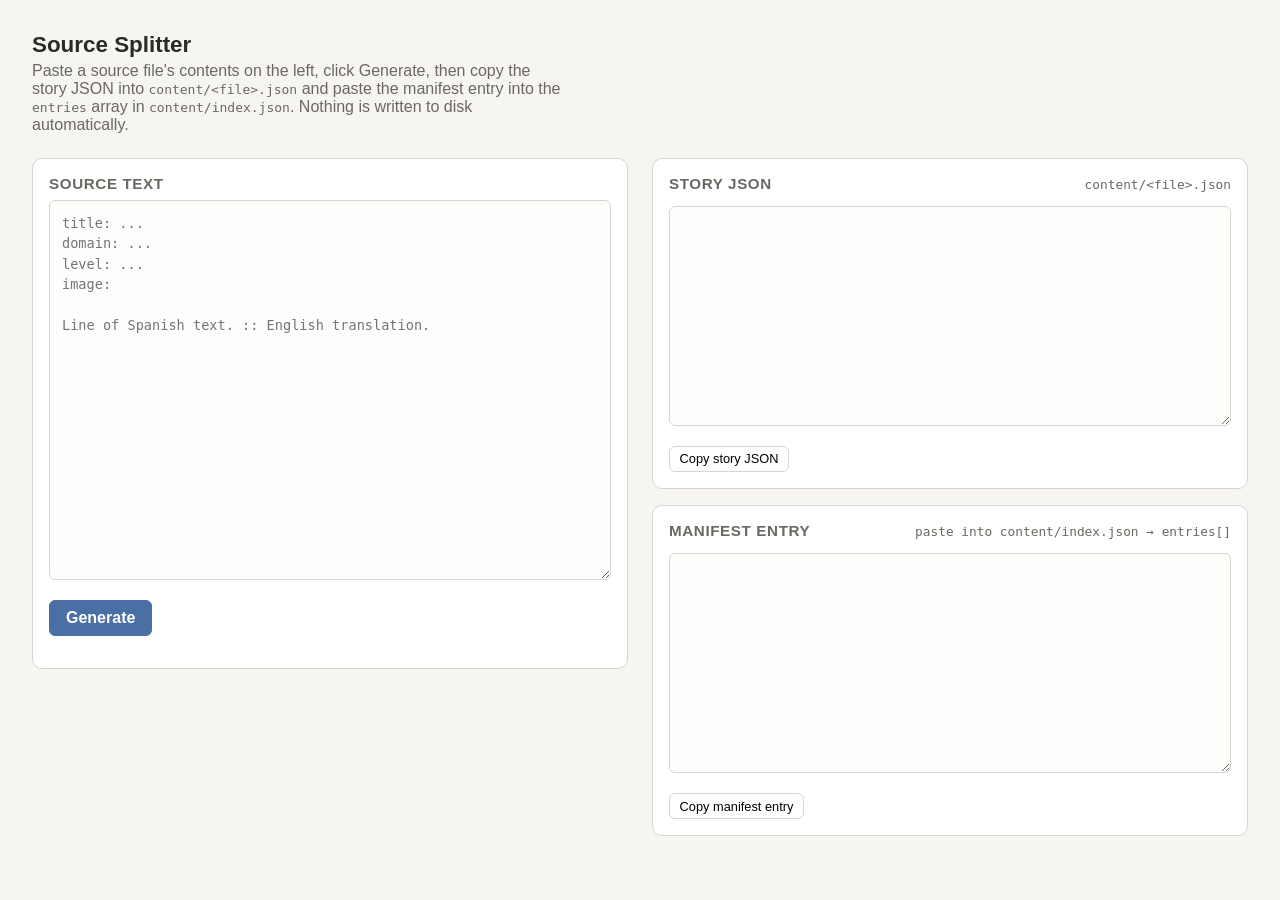
==== tools/splitter.html @ 1ebe26c6 "Scaffolding and test passage" ====
<!DOCTYPE html>
<html lang="en">
<head>
<meta charset="UTF-8">
<meta name="viewport" content="width=device-width, initial-scale=1.0">
<title>Source Splitter</title>
<style>
  :root {
    color-scheme: light;
    --bg: #f6f5f2;
    --panel: #ffffff;
    --border: #d8d5ce;
    --text: #2b2a27;
    --muted: #6b6862;
    --accent: #4a6fa5;
    --error: #a5464a;
  }
  * { box-sizing: border-box; }
  body {
    margin: 0;
    padding: 2rem;
    background: var(--bg);
    color: var(--text);
    font-family: -apple-system, "Segoe UI", Roboto, sans-serif;
  }
  h1 { font-size: 1.4rem; margin: 0 0 .25rem; }
  p.hint { color: var(--muted); margin: 0 0 1.5rem; max-width: 60ch; }
  .layout {
    display: grid;
    grid-template-columns: 1fr 1fr;
    gap: 1.5rem;
    align-items: start;
  }
  @media (max-width: 900px) {
    .layout { grid-template-columns: 1fr; }
  }
  .panel {
    background: var(--panel);
    border: 1px solid var(--border);
    border-radius: 10px;
    padding: 1rem;
  }
  .panel h2 {
    font-size: .95rem;
    margin: 0 0 .5rem;
    color: var(--muted);
    font-weight: 600;
    text-transform: uppercase;
    letter-spacing: .04em;
  }
  textarea {
    width: 100%;
    font-family: "Cascadia Code", Consolas, monospace;
    font-size: .85rem;
    line-height: 1.5;
    padding: .75rem;
    border: 1px solid var(--border);
    border-radius: 6px;
    resize: vertical;
    background: #fdfdfc;
    color: var(--text);
  }
  #source { height: 380px; }
  .output textarea { height: 220px; }
  .output + .output { margin-top: 1rem; }
  button {
    font: inherit;
    cursor: pointer;
    border-radius: 6px;
    border: 1px solid var(--border);
    background: var(--panel);
    padding: .5rem 1rem;
  }
  button.primary {
    background: var(--accent);
    color: #fff;
    border-color: var(--accent);
    font-weight: 600;
  }
  .actions { margin-top: 1rem; }
  .output-head {
    display: flex;
    justify-content: space-between;
    align-items: baseline;
    margin-bottom: .35rem;
  }
  .output-head .path {
    font-family: monospace;
    color: var(--muted);
    font-size: .8rem;
  }
  .errors {
    margin-top: 1rem;
    color: var(--error);
    font-size: .85rem;
    white-space: pre-wrap;
  }
  .copy-btn { font-size: .8rem; padding: .3rem .6rem; }
</style>
</head>
<body>
  <h1>Source Splitter</h1>
  <p class="hint">
    Paste a source file's contents on the left, click Generate, then copy the story
    JSON into <code>content/&lt;file&gt;.json</code> and paste the manifest entry into
    the <code>entries</code> array in <code>content/index.json</code>. Nothing is
    written to disk automatically.
  </p>

  <div class="layout">
    <div class="panel">
      <h2>Source text</h2>
      <textarea id="source" spellcheck="false" placeholder="title: ...
domain: ...
level: ...
image:

Line of Spanish text. :: English translation."></textarea>
      <div class="actions">
        <button class="primary" id="generate">Generate</button>
      </div>
      <div class="errors" id="errors"></div>
    </div>

    <div>
      <div class="panel output">
        <div class="output-head">
          <h2>Story JSON</h2>
          <span class="path" id="story-path">content/&lt;file&gt;.json</span>
        </div>
        <textarea id="story-output" readonly spellcheck="false"></textarea>
        <div class="actions">
          <button class="copy-btn" data-target="story-output">Copy story JSON</button>
        </div>
      </div>

      <div class="panel output">
        <div class="output-head">
          <h2>Manifest entry</h2>
          <span class="path">paste into content/index.json → entries[]</span>
        </div>
        <textarea id="manifest-output" readonly spellcheck="false"></textarea>
        <div class="actions">
          <button class="copy-btn" data-target="manifest-output">Copy manifest entry</button>
        </div>
      </div>
    </div>
  </div>

<script>
(function () {
  const LEADING_CHARS = '¿¡"\'“(«';
  const TRAILING_CHARS = '.,;:!?"\'”)»…';

  function splitPunctuation(raw) {
    let leading = '';
    let trailing = '';
    let text = raw;
    while (text.length && LEADING_CHARS.includes(text[0])) {
      leading += text[0];
      text = text.slice(1);
    }
    while (text.length && TRAILING_CHARS.includes(text[text.length - 1])) {
      trailing = text[text.length - 1] + trailing;
      text = text.slice(0, -1);
    }
    return { leading, text, trailing };
  }

  function splitPlainWords(segment) {
    return segment.split(/\s+/).filter(Boolean).map((w) => ({ raw: w, translation: null }));
  }

  function tokenizeSentence(text) {
    const tokens = [];
    const bracketRe = /\{([^|}]+)\|([^}]+)\}/g;
    let lastIndex = 0;
    let m;
    while ((m = bracketRe.exec(text)) !== null) {
      const plain = text.slice(lastIndex, m.index);
      tokens.push(...splitPlainWords(plain));
      tokens.push({ raw: m[1].trim(), translation: m[2].trim() });
      lastIndex = bracketRe.lastIndex;
    }
    tokens.push(...splitPlainWords(text.slice(lastIndex)));
    return tokens.map((t) => {
      const { leading, text, trailing } = splitPunctuation(t.raw);
      return { leading, text, trailing, translation: t.translation };
    });
  }

  const SPEAKER_RE = /^([\p{L}][\p{L} .'-]{0,39}):\s(.*)$/u;

  function parseLine(rawLine, lineNumber, errors) {
    const idx = rawLine.indexOf('::');
    if (idx === -1) {
      errors.push(`Line ${lineNumber}: missing "::" translation separator — skipped.`);
      return null;
    }
    const spanishPart = rawLine.slice(0, idx).trim();
    const translation = rawLine.slice(idx + 2).trim();
    if (!spanishPart) {
      errors.push(`Line ${lineNumber}: no Spanish text before "::" — skipped.`);
      return null;
    }
    if (!translation) {
      errors.push(`Line ${lineNumber}: no English translation after "::" — skipped.`);
      return null;
    }

    const speakerMatch = spanishPart.match(SPEAKER_RE);
    const speaker = speakerMatch ? speakerMatch[1].trim() : null;
    const sentenceText = speakerMatch ? speakerMatch[2] : spanishPart;

    return {
      speaker,
      translation,
      words: tokenizeSentence(sentenceText),
    };
  }

  function slugify(title) {
    return title
      .toLowerCase()
      .normalize('NFD')
      .replace(/[̀-ͯ]/g, '')
      .replace(/[^a-z0-9]+/g, '-')
      .replace(/^-+|-+$/g, '');
  }

  function parseSource(raw) {
    const errors = [];
    const allLines = raw.replace(/\r\n/g, '\n').split('\n');

    let i = 0;
    const meta = { title: '', domain: '', level: '', image: '' };
    while (i < allLines.length && allLines[i].trim() !== '') {
      const line = allLines[i];
      const colonIdx = line.indexOf(':');
      if (colonIdx !== -1) {
        const key = line.slice(0, colonIdx).trim().toLowerCase();
        const value = line.slice(colonIdx + 1).trim();
        if (key in meta) meta[key] = value;
      }
      i++;
    }
    while (i < allLines.length && allLines[i].trim() === '') i++;

    if (!meta.title) errors.push('Missing "title:" in header.');
    if (!meta.domain) errors.push('Missing "domain:" in header.');
    if (!meta.level) errors.push('Missing "level:" in header.');

    const lines = [];
    for (; i < allLines.length; i++) {
      const raw = allLines[i];
      if (raw.trim() === '') continue;
      const parsed = parseLine(raw, i + 1, errors);
      if (parsed) lines.push(parsed);
    }

    if (lines.length === 0) errors.push('No content lines were parsed.');

    const slug = slugify(meta.title || 'untitled');
    const file = `${slug}.json`;

    const story = {
      title: meta.title,
      domain: meta.domain,
      level: meta.level,
      image: meta.image || '',
      lines,
    };

    const manifestEntry = {
      title: meta.title,
      domain: meta.domain,
      level: meta.level,
      image: meta.image || '',
      file,
    };

    return { story, manifestEntry, errors, file };
  }

  const sourceEl = document.getElementById('source');
  const storyOutEl = document.getElementById('story-output');
  const manifestOutEl = document.getElementById('manifest-output');
  const errorsEl = document.getElementById('errors');
  const storyPathEl = document.getElementById('story-path');

  document.getElementById('generate').addEventListener('click', () => {
    const { story, manifestEntry, errors, file } = parseSource(sourceEl.value);
    errorsEl.textContent = errors.join('\n');
    storyOutEl.value = JSON.stringify(story, null, 2);
    manifestOutEl.value = JSON.stringify(manifestEntry, null, 2) + ',';
    storyPathEl.textContent = `content/${file}`;
  });

  document.querySelectorAll('.copy-btn').forEach((btn) => {
    btn.addEventListener('click', async () => {
      const target = document.getElementById(btn.dataset.target);
      try {
        await navigator.clipboard.writeText(target.value);
        const original = btn.textContent;
        btn.textContent = 'Copied!';
        setTimeout(() => { btn.textContent = original; }, 1200);
      } catch (e) {
        target.select();
        document.execCommand('copy');
      }
    });
  });
})();
</script>
</body>
</html>
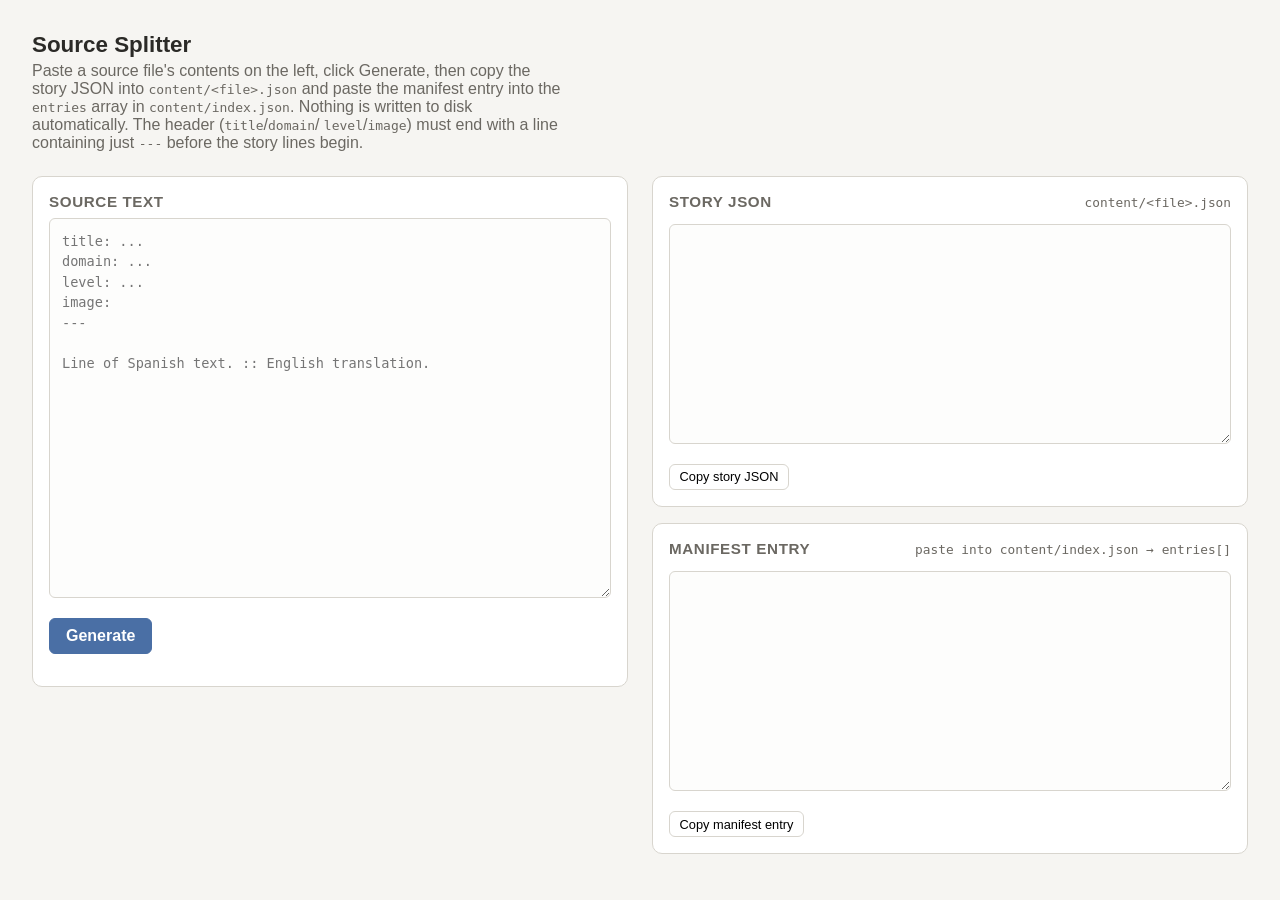
==== commit 1fb3b1fe: "Updated header syntax with --- delimiter" ====
--- a/tools/splitter.html
+++ b/tools/splitter.html
@@ -104,7 +104,9 @@
     Paste a source file's contents on the left, click Generate, then copy the story
     JSON into <code>content/&lt;file&gt;.json</code> and paste the manifest entry into
     the <code>entries</code> array in <code>content/index.json</code>. Nothing is
-    written to disk automatically.
+    written to disk automatically. The header (<code>title</code>/<code>domain</code>/
+    <code>level</code>/<code>image</code>) must end with a line containing just
+    <code>---</code> before the story lines begin.
   </p>
 
   <div class="layout">
@@ -114,6 +116,7 @@
 domain: ...
 level: ...
 image:
+---
 
 Line of Spanish text. :: English translation."></textarea>
       <div class="actions">
@@ -194,7 +197,11 @@
   function parseLine(rawLine, lineNumber, errors) {
     const idx = rawLine.indexOf('::');
     if (idx === -1) {
-      errors.push(`Line ${lineNumber}: missing "::" translation separator — skipped.`);
+      errors.push(
+        `Line ${lineNumber}: missing "::" translation separator — skipped. If this looks ` +
+        `like part of the sentence above, you likely have a stray line break in the middle ` +
+        `of that sentence (an accidental Enter press) — rejoin it with the previous line.`
+      );
       return null;
     }
     const spanishPart = rawLine.slice(0, idx).trim();
@@ -228,22 +235,67 @@
       .replace(/^-+|-+$/g, '');
   }
 
+  const INVISIBLE_BREAK_CHARS = [
+    { char: '\u000B', name: 'vertical tab (a "soft" line break, often pasted from Word)' },
+    { char: '\u000C', name: 'form feed character' },
+    { char: ' +', name: 'Unicode line separator (a "soft" line break, often pasted from Google Docs)' },
+    { char: ' +', name: 'Unicode paragraph separator' },
+  ];
+
+  // Word/Google Docs "soft" line breaks (Shift+Enter) don't paste as a real \n,
+  // so they'd otherwise sit invisibly inside what looks like one line and quietly
+  // corrupt word splitting. Flag them loudly instead of guessing.
+  function scanForInvisibleBreaks(allLines, errors) {
+    return allLines.map((line, idx) => {
+      let cleaned = line;
+      INVISIBLE_BREAK_CHARS.forEach(({ char, name }) => {
+        if (cleaned.includes(char)) {
+          errors.push(
+            `Line ${idx + 1}: contains a hidden ${name}. Delete it and, if it was meant to ` +
+            `be a line break, press Enter for a real one instead — left in place it can ` +
+            `silently break word splitting.`
+          );
+          cleaned = cleaned.split(char).join(' ');
+        }
+      });
+      return cleaned;
+    });
+  }
+
   function parseSource(raw) {
     const errors = [];
-    const allLines = raw.replace(/\r\n/g, '\n').split('\n');
-
-    let i = 0;
+    const allLines = scanForInvisibleBreaks(
+      raw.replace(/\r\n/g, '\n').replace(/\r/g, '\n').split('\n'),
+      errors
+    );
+
     const meta = { title: '', domain: '', level: '', image: '' };
-    while (i < allLines.length && allLines[i].trim() !== '') {
-      const line = allLines[i];
+    const sepIndex = allLines.findIndex((line) => line.trim() === '---');
+
+    if (sepIndex === -1) {
+      errors.push('No "---" separator found to end header.');
+      return {
+        story: { title: '', domain: '', level: '', image: '', lines: [] },
+        manifestEntry: { title: '', domain: '', level: '', image: '', file: 'untitled.json' },
+        errors,
+        file: 'untitled.json',
+      };
+    }
+
+    for (let h = 0; h < sepIndex; h++) {
+      const line = allLines[h];
+      if (line.trim() === '') continue; // stray blank lines inside the header are harmless now
       const colonIdx = line.indexOf(':');
       if (colonIdx !== -1) {
         const key = line.slice(0, colonIdx).trim().toLowerCase();
         const value = line.slice(colonIdx + 1).trim();
         if (key in meta) meta[key] = value;
       }
-      i++;
-    }
+    }
+
+    let i = sepIndex + 1;
     while (i < allLines.length && allLines[i].trim() === '') i++;
 
     if (!meta.title) errors.push('Missing "title:" in header.');
